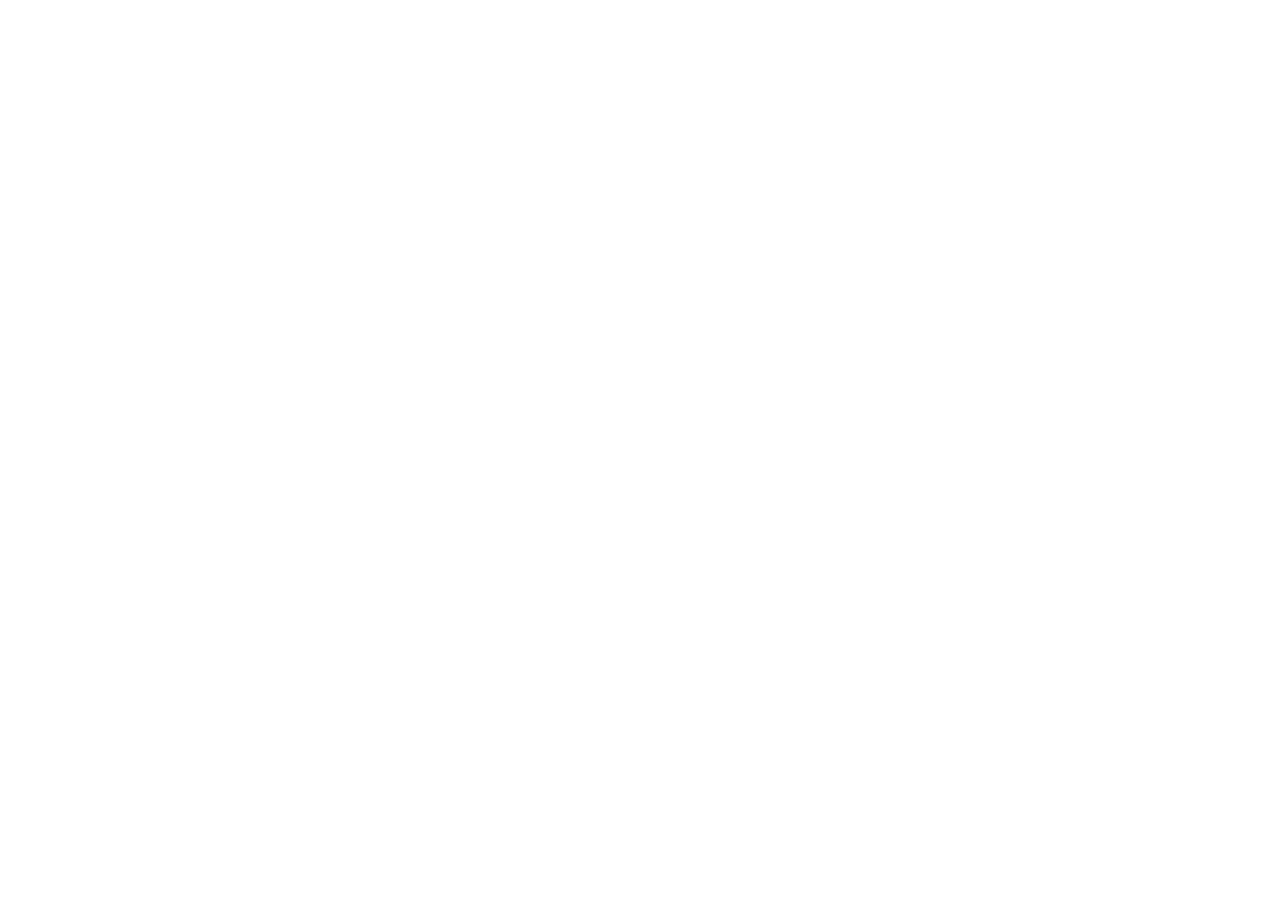
==== index.html @ 67e9c153 "Switch to clean URLs (folder-based routing) Moves each page into its own folder with an index.html (" ====
<!DOCTYPE html>
<html lang="en">
<head>
<meta charset="utf-8">
<meta name="viewport" content="width=device-width, initial-scale=1">
<script src="/support.js"></script>
</head>
<body>
<x-dc>
<helmet>
  <title>Danny Maddock — Systems & Automation Consultant | Brighton, UK</title>
  <meta name="description" content="Carpenter turned automation builder. No-code systems, integrations, and workflows for agencies and operators — built to work, not to impress."></meta>
  <meta property="og:title" content="Danny Maddock — Systems & Automation Consultant"></meta>
  <meta property="og:description" content="Carpenter turned automation builder. No-code systems, integrations, and workflows for agencies and operators — built to work, not to impress."></meta>
  <meta property="og:type" content="website"></meta>
  <meta property="og:image" content="https://dannymaddock.com/blk-bx-logo.svg.svg"></meta>
  <link rel="canonical" href="https://dannymaddock.com/"></link>
  <meta name="twitter:card" content="summary"></meta>
  <link rel="preconnect" href="https://fonts.googleapis.com"></link>
  <link rel="preconnect" href="https://fonts.gstatic.com" crossorigin="true"></link>
  <link href="https://fonts.googleapis.com/css2?family=Outfit:wght@300;400;500;600;700;800;900&display=swap" rel="stylesheet"></link>
  <style>
    body { margin: 0; font-family: 'Outfit', -apple-system, sans-serif; letter-spacing: -0.02em; color: #111827; }
    h1, h2, h3 { letter-spacing: -0.04em; margin: 0; }
    a { color: oklch(58% 0.19 292); text-decoration: none; }
    a:hover { color: oklch(50% 0.19 292); }
  </style>

  <script type="application/ld+json">
{
  "@context": "https://schema.org",
  "@type": "Person",
  "name": "Danny Maddock",
  "url": "https://dannymaddock.com",
  "jobTitle": "Systems & Automation Consultant",
  "sameAs": [
    "https://www.upwork.com/freelancers/~01ee03b4f8411b630c",
    "https://contra.com/danny_maddock_mg95uey0"
  ],
  "address": {
    "@type": "PostalAddress",
    "addressLocality": "Brighton",
    "addressCountry": "UK"
  }
}
</script>
</helmet>

<div style="background:#fff;">

  <nav style="position:sticky; top:0; z-index:100; border-bottom:1px solid rgba(17,24,39,0.08); background:rgba(255,255,255,0.85); backdrop-filter:blur(12px); -webkit-backdrop-filter:blur(12px);">
    <div style="max-width:1100px; margin:0 auto; padding:0 32px; height:60px; display:flex; align-items:center; justify-content:center;">
      <ul id="nav-menu" style="display:flex; align-items:center; gap:36px; list-style:none; margin:0; padding:0; flex-wrap:wrap;">
        <li><a href="/" style="font-size:12px; font-weight:700; letter-spacing:0.1em; text-transform:uppercase; color:#111827; padding-bottom:4px; border-bottom:2px solid oklch(58% 0.19 292);">Home</a></li>
        <li><a href="/about" style="font-size:12px; font-weight:600; letter-spacing:0.1em; text-transform:uppercase; color:rgba(17,24,39,0.6);">About</a></li>
        <li><a href="/portfolio" style="font-size:12px; font-weight:600; letter-spacing:0.1em; text-transform:uppercase; color:rgba(17,24,39,0.6);">Portfolio</a></li>
        <li><a href="/services" style="font-size:12px; font-weight:600; letter-spacing:0.1em; text-transform:uppercase; color:rgba(17,24,39,0.6);">Services</a></li>
        <li><a href="/contact" style="font-size:12px; font-weight:600; letter-spacing:0.1em; text-transform:uppercase; color:rgba(17,24,39,0.6);">Contact</a></li>
      </ul>
      <button id="nav-toggle" style="display:none; background:none; border:none; cursor:pointer; padding:8px; margin-left:auto;" aria-label="Toggle navigation">
        <svg width="24" height="24" viewBox="0 0 24 24" fill="none" stroke="currentColor" stroke-width="2">
          <line x1="3" y1="6" x2="21" y2="6"></line>
          <line x1="3" y1="12" x2="21" y2="12"></line>
          <line x1="3" y1="18" x2="21" y2="18"></line>
        </svg>
      </button>
    </div>
  </nav>
  <style>
    @media (max-width: 768px) {
      #nav-menu { position: absolute; top: 60px; left: 0; right: 0; flex-direction: column; gap: 0; background: #fff; border-bottom: 1px solid rgba(17,24,39,0.08); padding: 16px 32px !important; display: none !important; }
      #nav-menu.open { display: flex !important; }
      #nav-menu li { border-bottom: 1px solid rgba(17,24,39,0.08); padding: 12px 0; }
      #nav-menu li:last-child { border-bottom: none; }
      #nav-toggle { display: block !important; }
    }
  </style>
  <script>
    document.addEventListener('click', function(e) {
      if (!e.target.closest('#nav-toggle')) return;
      document.getElementById('nav-menu').classList.toggle('open');
    });
  </script>

  <section style="padding:88px 40px 64px; display:flex; flex-direction:column; align-items:center; position:relative; z-index:1;" data-screen-label="Hero">
    <div style="position:absolute; inset:0; background:url('/hero-bg.jpg') center/cover no-repeat; opacity:0.12; z-index:0; pointer-events:none; filter:grayscale(100%);"></div>
    <h1 style="text-align:center; line-height:0.9; position:relative; z-index:1;">
      <span style="font-size:clamp(3rem,8vw,7.5rem); font-weight:800; letter-spacing:-0.04em; text-transform:lowercase;"><span style="color:#111827;">danny</span><span style="color:oklch(58% 0.19 292);">maddock</span></span>
    </h1>
    <p style="margin:18px 0 0; font-size:13px; font-weight:600; letter-spacing:0.2em; text-transform:uppercase; color:rgba(17,24,39,0.6); text-align:center; position:relative; z-index:1;">systems &amp; automation consultant</p>

    <div style="display:flex; flex-direction:row; align-items:center; justify-content:center; gap:56px; width:100%; max-width:920px; margin:56px auto 0; flex-wrap:wrap; position:relative; z-index:1;">
      <div style="width:220px; height:220px; flex-shrink:0; border-radius:24%; overflow:visible;">
        <img src="/dannymaddock.png" alt="Danny Maddock" style="width:100%; height:100%; object-fit:cover; object-position:50% 5%; border-radius:24%; display:block;"></img>
      </div>
      <div style="display:flex; flex-direction:column; align-items:flex-start; gap:12px; max-width:420px;">
        <p style="font-size:1.1rem; line-height:1.7; margin:0; color:#111827;">Fifteen years as a carpenter taught me there's no such thing as 'close enough' - a joint either fits or it doesn't. Carpal Tunnel Syndrome ended that career in 2024 so I went looking for new tools to build with and found Make, n8n, Airtable and Notion.</p>
        <p style="font-size:1.1rem; line-height:1.7; margin:0; color:#111827;">Based in Brighton, I design and deploy systems and automations for agencies and small businesses who are done with doing things manually.</p>
        <div style="display:flex; flex-direction:row; align-items:center; gap:24px; flex-wrap:wrap;">
          <a href="/contact#build" style="background:oklch(58% 0.19 292); color:#fff; display:inline-block; padding:14px 30px; border-radius:10px; font-size:14px; font-weight:600; transition:all 0.25s;" style-hover="background:oklch(50% 0.19 292); transform:translateY(-2px);">Let's Build</a>
          <a href="/portfolio" style="color:rgba(17,24,39,0.7); font-size:14px; font-weight:600;" style-hover="color:#111827;">See the work →</a>
        </div>
      </div>
    </div>
    <style>
      @media (max-width: 768px) {
        [data-screen-label="Hero"] { padding: 48px 20px 40px !important; text-align: center !important; }
        [data-screen-label="Hero"] h1 { font-size: clamp(2rem, 6vw, 3.5rem) !important; }
        [data-screen-label="Hero"] > div { flex-direction: column !important; gap: 32px !important; align-items: center !important; }
        [data-screen-label="Hero"] .image { width: 160px !important; height: 160px !important; }
        [data-screen-label="Hero"] p { font-size: 1rem !important; }
        [data-screen-label="Hero"] > div > div:last-child > div:last-child { justify-content: center !important; width: 100%; }
        [data-screen-label="Featured Work"] { text-align: center !important; }
        [data-screen-label="Featured Work"] > div > div:first-child { justify-content: center !important; align-items: center !important; }
      }
    </style>
  </section>

  <section style="padding:96px 0; border-top:1px solid rgba(17,24,39,0.08); background:linear-gradient(rgba(255,255,255,0.85),rgba(255,255,255,0.85)), url('/workbench.jpg') center top/cover no-repeat; background-attachment:fixed;" data-screen-label="Featured Work">
    <div style="max-width:1100px; margin:0 auto; padding:0 32px;">
      <div style="display:flex; align-items:baseline; justify-content:space-between; margin-bottom:40px; flex-wrap:wrap; gap:12px;">
        <h2 style="font-size:clamp(1.8rem,3.5vw,2.4rem); font-weight:700; text-transform:lowercase;">featured work</h2>
        <a href="/portfolio" style="font-size:13px; font-weight:600; color:rgba(17,24,39,0.7);" style-hover="color:#111827;">View all case studies →</a>
      </div>
      <div style="display:grid; grid-template-columns:repeat(2,1fr); gap:24px;">
        <div style="padding:32px 36px; background:#fff; border:1px solid rgba(17,24,39,0.08); border-radius:24px; box-shadow:0 2px 8px rgba(0,0,0,0.04);">
          <h3 style="font-size:1.15rem; font-weight:700; margin-bottom:10px;">Legacy System Integration</h3>
          <p style="font-size:0.95rem; color:rgba(17,24,39,0.65); line-height:1.7; margin:0 0 20px;">Fully self-hosted PDF extraction and data automation for a health insurance broker — no cloud processing, no subscription fees.</p>
          <div style="display:flex; gap:14px;">
            <img src="/n8n.svg" alt="n8n" style="height:22px; width:auto;"></img>
          </div>
        </div>
        <div style="padding:32px 36px; background:#fff; border:1px solid rgba(17,24,39,0.08); border-radius:24px; box-shadow:0 2px 8px rgba(0,0,0,0.04);">
          <h3 style="font-size:1.15rem; font-weight:700; margin-bottom:10px;">Airtable Operations &amp; Finance System</h3>
          <p style="font-size:0.95rem; color:rgba(17,24,39,0.65); line-height:1.7; margin:0 0 20px;">Migrated an alternative school from 15 spreadsheets to a single Airtable system covering operations, scheduling, and finance.</p>
          <div style="display:flex; gap:14px;">
            <img src="/airtable.svg" alt="Airtable" style="height:22px; width:auto;"></img>
          </div>
        </div>
      </div>
      <style>
        @media (max-width: 768px) {
          [data-screen-label="Featured Work"] { padding: 64px 0 !important; background-attachment: scroll !important; }
          [data-screen-label="Featured Work"] > div > div:first-child { flex-direction: column !important; gap: 16px !important; margin-bottom: 16px !important; }
          [data-screen-label="Featured Work"] > div > div:first-child > a { font-size: 12px !important; }
          [data-screen-label="Featured Work"] > div > div:last-of-type { grid-template-columns: 1fr !important; gap: 16px !important; padding: 0 20px !important; }
          [data-screen-label="Featured Work"] > div > div:last-of-type > div { padding: 24px !important; }
          [data-screen-label="Featured Work"] > div > div:last-of-type h3 { font-size: 1rem !important; }
          [data-screen-label="Featured Work"] > div > div:last-of-type p { font-size: 0.85rem !important; }
        }
      </style>
    </div>
  </section>

  <section style="padding:80px 0; border-top:1px solid rgba(17,24,39,0.08); background:#f8f7f5;" data-screen-label="Toolkit Strip">
    <div style="max-width:1100px; margin:0 auto; padding:0 32px; text-align:center;">
      <p style="font-size:11px; font-weight:700; letter-spacing:0.18em; text-transform:uppercase; color:rgba(17,24,39,0.5); margin:0 0 28px;">// tools I build with</p>
      <div style="display:flex; align-items:center; justify-content:center; gap:40px; flex-wrap:wrap;">
        <img src="/n8n.svg" alt="n8n" style="height:28px; width:auto; filter:grayscale(100%) opacity(50%);"></img>
        <img src="/make.svg" alt="Make" style="height:28px; width:auto; filter:grayscale(100%) opacity(50%);"></img>
        <img src="/zapier.svg" alt="Zapier" style="height:28px; width:auto; filter:grayscale(100%) opacity(50%);"></img>
        <img src="/airtable.svg" alt="Airtable" style="height:28px; width:auto; filter:grayscale(100%) opacity(50%);"></img>
        <img src="/notion.svg" alt="Notion" style="height:28px; width:auto; filter:grayscale(100%) opacity(50%);"></img>
        <img src="/chatgpt.svg" alt="ChatGPT" style="height:28px; width:auto; filter:grayscale(100%) opacity(50%);"></img>
        <img src="/claude.svg" alt="Claude" style="height:28px; width:auto; filter:grayscale(100%) opacity(50%);"></img>
        <img src="/google_workspace.svg" alt="Google Workspace" style="height:28px; width:auto; filter:grayscale(100%) opacity(50%);"></img>
      </div>
      <a href="/services#toolkit" style="display:inline-block; margin-top:28px; font-size:13px; font-weight:600; color:rgba(17,24,39,0.7);" style-hover="color:#111827;">See the full toolkit →</a>
    </div>
  </section>

  <footer style="border-top:1px solid rgba(17,24,39,0.08); padding:32px 0;">
    <div style="max-width:1100px; margin:0 auto; padding:0 32px; display:flex; align-items:center; justify-content:space-between; flex-wrap:wrap; gap:16px;">
      <img src="/blk-bx-logo.svg.svg" alt="BLK BX" style="height:36px; width:auto; object-fit:contain;"></img>
      <p style="font-size:13px; color:rgba(17,24,39,0.65); margin:0;">© 2026 BLK BX. Built with precision.</p>
    </div>
  </footer>

</div>

</x-dc>
</body>
</html>
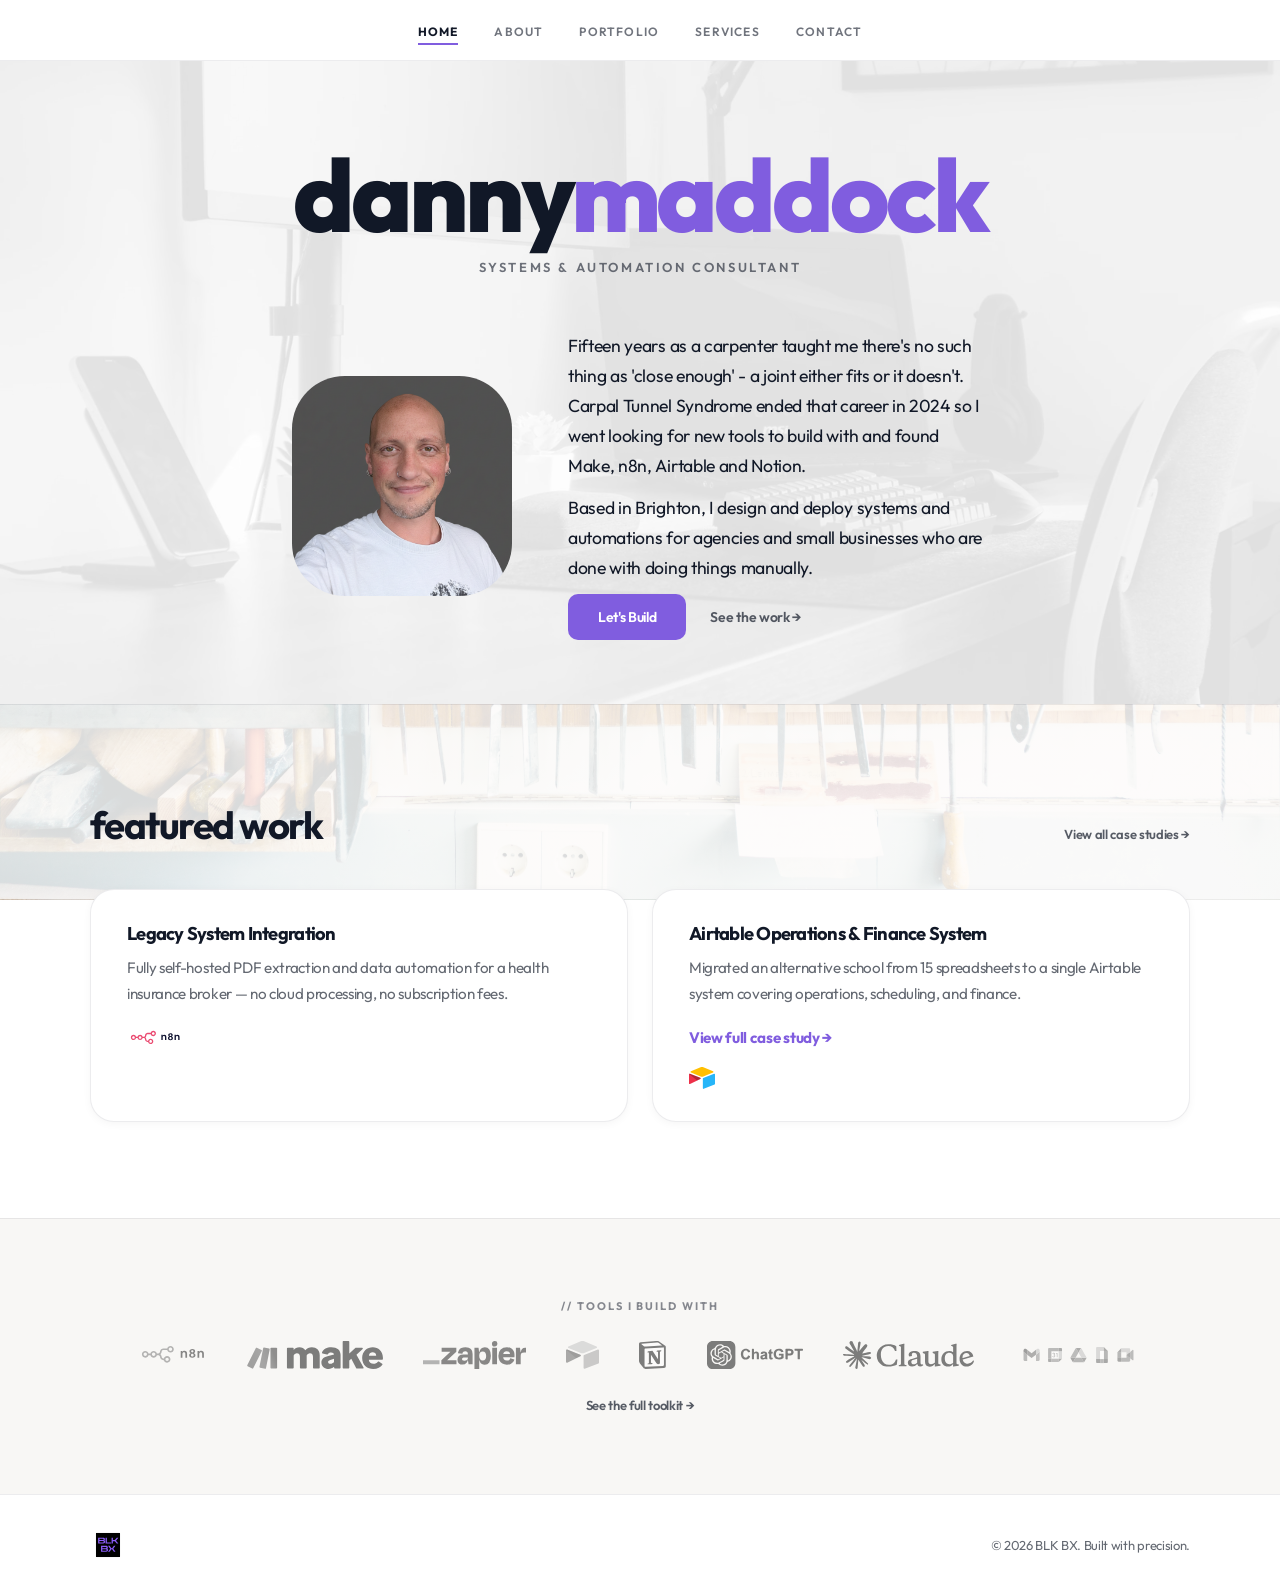
==== commit be97f669: "Replace homepage React runtime with static HTML" ====
--- a/index.html
+++ b/index.html
@@ -3,22 +3,19 @@
 <head>
 <meta charset="utf-8">
 <meta name="viewport" content="width=device-width, initial-scale=1">
-<script src="/support.js"></script>
-</head>
-<body>
-<x-dc>
-<helmet>
-  <title>Danny Maddock — Systems & Automation Consultant | Brighton, UK</title>
-  <meta name="description" content="Carpenter turned automation builder. No-code systems, integrations, and workflows for agencies and operators — built to work, not to impress."></meta>
-  <meta property="og:title" content="Danny Maddock — Systems & Automation Consultant"></meta>
-  <meta property="og:description" content="Carpenter turned automation builder. No-code systems, integrations, and workflows for agencies and operators — built to work, not to impress."></meta>
-  <meta property="og:type" content="website"></meta>
-  <meta property="og:image" content="https://dannymaddock.com/blk-bx-logo.svg.svg"></meta>
-  <link rel="canonical" href="https://dannymaddock.com/"></link>
-  <meta name="twitter:card" content="summary"></meta>
-  <link rel="preconnect" href="https://fonts.googleapis.com"></link>
-  <link rel="preconnect" href="https://fonts.gstatic.com" crossorigin="true"></link>
-  <link href="https://fonts.googleapis.com/css2?family=Outfit:wght@300;400;500;600;700;800;900&display=swap" rel="stylesheet"></link>
+<title>Danny Maddock — Systems & Automation Consultant | Brighton, UK</title>
+  <meta name="description" content="Carpenter turned automation builder. No-code systems, integrations, and workflows for agencies and operators — built to work, not to impress.">
+  <meta property="og:title" content="Danny Maddock — Systems & Automation Consultant">
+  <meta property="og:description" content="Carpenter turned automation builder. No-code systems, integrations, and workflows for agencies and operators — built to work, not to impress.">
+  <meta property="og:url" content="https://dannymaddock.com/">
+  <meta property="og:type" content="website">
+  <meta property="og:image" content="https://dannymaddock.com/blk-bx-logo.svg.svg">
+  <link rel="icon" href="/blk-bx-logo.svg.svg" type="image/svg+xml">
+  <link rel="canonical" href="https://dannymaddock.com/">
+  <meta name="twitter:card" content="summary">
+  <link rel="preconnect" href="https://fonts.googleapis.com">
+  <link rel="preconnect" href="https://fonts.gstatic.com" crossorigin="anonymous">
+  <link href="https://fonts.googleapis.com/css2?family=Outfit:wght@300;400;500;600;700;800;900&display=swap" rel="stylesheet">
   <style>
     body { margin: 0; font-family: 'Outfit', -apple-system, sans-serif; letter-spacing: -0.02em; color: #111827; }
     h1, h2, h3 { letter-spacing: -0.04em; margin: 0; }
@@ -44,29 +41,25 @@
   }
 }
 </script>
-</helmet>
-
-<div style="background:#fff;">
-
-  <nav style="position:sticky; top:0; z-index:100; border-bottom:1px solid rgba(17,24,39,0.08); background:rgba(255,255,255,0.85); backdrop-filter:blur(12px); -webkit-backdrop-filter:blur(12px);">
-    <div style="max-width:1100px; margin:0 auto; padding:0 32px; height:60px; display:flex; align-items:center; justify-content:center;">
-      <ul id="nav-menu" style="display:flex; align-items:center; gap:36px; list-style:none; margin:0; padding:0; flex-wrap:wrap;">
-        <li><a href="/" style="font-size:12px; font-weight:700; letter-spacing:0.1em; text-transform:uppercase; color:#111827; padding-bottom:4px; border-bottom:2px solid oklch(58% 0.19 292);">Home</a></li>
-        <li><a href="/about" style="font-size:12px; font-weight:600; letter-spacing:0.1em; text-transform:uppercase; color:rgba(17,24,39,0.6);">About</a></li>
-        <li><a href="/portfolio" style="font-size:12px; font-weight:600; letter-spacing:0.1em; text-transform:uppercase; color:rgba(17,24,39,0.6);">Portfolio</a></li>
-        <li><a href="/services" style="font-size:12px; font-weight:600; letter-spacing:0.1em; text-transform:uppercase; color:rgba(17,24,39,0.6);">Services</a></li>
-        <li><a href="/contact" style="font-size:12px; font-weight:600; letter-spacing:0.1em; text-transform:uppercase; color:rgba(17,24,39,0.6);">Contact</a></li>
-      </ul>
-      <button id="nav-toggle" style="display:none; background:none; border:none; cursor:pointer; padding:8px; margin-left:auto;" aria-label="Toggle navigation">
-        <svg width="24" height="24" viewBox="0 0 24 24" fill="none" stroke="currentColor" stroke-width="2">
-          <line x1="3" y1="6" x2="21" y2="6"></line>
-          <line x1="3" y1="12" x2="21" y2="12"></line>
-          <line x1="3" y1="18" x2="21" y2="18"></line>
-        </svg>
-      </button>
-    </div>
-  </nav>
-  <style>
+<style>
+.skip-link { position: absolute; left: 16px; top: -80px; z-index: 1000; background: #111827; color: #fff; padding: 12px 16px; border-radius: 8px; font-weight: 700; }
+.skip-link:focus { top: 12px; }
+:focus-visible { outline: 3px solid oklch(58% 0.19 292); outline-offset: 3px; }
+</style>
+<!-- Hero background: responsive WebP with the original JPEG as fallback. Preload media ranges must match the CSS breakpoints below exactly, or a browser can fetch two variants. -->
+<link rel="preload" as="image" type="image/webp" href="/hero-bg-800.webp" media="(max-width: 599.98px)">
+<link rel="preload" as="image" type="image/webp" href="/hero-bg-1280.webp" media="(min-width: 600px) and (max-width: 899.98px)">
+<link rel="preload" as="image" type="image/webp" href="/hero-bg-1600.webp" media="(min-width: 900px) and (max-width: 1599.98px)">
+<link rel="preload" as="image" type="image/webp" href="/hero-bg-2400.webp" media="(min-width: 1600px)">
+<style>
+.hero-bg { background: url('/hero-bg.jpg') center / cover no-repeat; }
+.hero-bg { background-image: image-set(url('/hero-bg-800.webp') type('image/webp'), url('/hero-bg.jpg') type('image/jpeg')); }
+@media (min-width: 600px) { .hero-bg { background-image: image-set(url('/hero-bg-1280.webp') type('image/webp'), url('/hero-bg.jpg') type('image/jpeg')); } }
+@media (min-width: 900px) { .hero-bg { background-image: image-set(url('/hero-bg-1600.webp') type('image/webp'), url('/hero-bg.jpg') type('image/jpeg')); } }
+@media (min-width: 1600px) { .hero-bg { background-image: image-set(url('/hero-bg-2400.webp') type('image/webp'), url('/hero-bg.jpg') type('image/jpeg')); } }
+</style>
+<script defer src="https://cloud.umami.is/script.js" data-website-id="dac5d32b-0af2-4e4a-9d23-ffa6eaa5a9c3"></script>
+<style>
     @media (max-width: 768px) {
       #nav-menu { position: absolute; top: 60px; left: 0; right: 0; flex-direction: column; gap: 0; background: #fff; border-bottom: 1px solid rgba(17,24,39,0.08); padding: 16px 32px !important; display: none !important; }
       #nav-menu.open { display: flex !important; }
@@ -74,36 +67,8 @@
       #nav-menu li:last-child { border-bottom: none; }
       #nav-toggle { display: block !important; }
     }
-  </style>
-  <script>
-    document.addEventListener('click', function(e) {
-      if (!e.target.closest('#nav-toggle')) return;
-      document.getElementById('nav-menu').classList.toggle('open');
-    });
-  </script>
-
-  <section style="padding:88px 40px 64px; display:flex; flex-direction:column; align-items:center; position:relative; z-index:1;" data-screen-label="Hero">
-    <div style="position:absolute; inset:0; background:url('/hero-bg.jpg') center/cover no-repeat; opacity:0.12; z-index:0; pointer-events:none; filter:grayscale(100%);"></div>
-    <h1 style="text-align:center; line-height:0.9; position:relative; z-index:1;">
-      <span style="font-size:clamp(3rem,8vw,7.5rem); font-weight:800; letter-spacing:-0.04em; text-transform:lowercase;"><span style="color:#111827;">danny</span><span style="color:oklch(58% 0.19 292);">maddock</span></span>
-    </h1>
-    <p style="margin:18px 0 0; font-size:13px; font-weight:600; letter-spacing:0.2em; text-transform:uppercase; color:rgba(17,24,39,0.6); text-align:center; position:relative; z-index:1;">systems &amp; automation consultant</p>
-
-    <div style="display:flex; flex-direction:row; align-items:center; justify-content:center; gap:56px; width:100%; max-width:920px; margin:56px auto 0; flex-wrap:wrap; position:relative; z-index:1;">
-      <div style="width:220px; height:220px; flex-shrink:0; border-radius:24%; overflow:visible;">
-        <img src="/dannymaddock.png" alt="Danny Maddock" style="width:100%; height:100%; object-fit:cover; object-position:50% 5%; border-radius:24%; display:block;"></img>
-      </div>
-      <div style="display:flex; flex-direction:column; align-items:flex-start; gap:12px; max-width:420px;">
-        <p style="font-size:1.1rem; line-height:1.7; margin:0; color:#111827;">Fifteen years as a carpenter taught me there's no such thing as 'close enough' - a joint either fits or it doesn't. Carpal Tunnel Syndrome ended that career in 2024 so I went looking for new tools to build with and found Make, n8n, Airtable and Notion.</p>
-        <p style="font-size:1.1rem; line-height:1.7; margin:0; color:#111827;">Based in Brighton, I design and deploy systems and automations for agencies and small businesses who are done with doing things manually.</p>
-        <div style="display:flex; flex-direction:row; align-items:center; gap:24px; flex-wrap:wrap;">
-          <a href="/contact#build" style="background:oklch(58% 0.19 292); color:#fff; display:inline-block; padding:14px 30px; border-radius:10px; font-size:14px; font-weight:600; transition:all 0.25s;" style-hover="background:oklch(50% 0.19 292); transform:translateY(-2px);">Let's Build</a>
-          <a href="/portfolio" style="color:rgba(17,24,39,0.7); font-size:14px; font-weight:600;" style-hover="color:#111827;">See the work →</a>
-        </div>
-      </div>
-    </div>
-    <style>
-      @media (max-width: 768px) {
+
+    @media (max-width: 768px) {
         [data-screen-label="Hero"] { padding: 48px 20px 40px !important; text-align: center !important; }
         [data-screen-label="Hero"] h1 { font-size: clamp(2rem, 6vw, 3.5rem) !important; }
         [data-screen-label="Hero"] > div { flex-direction: column !important; gap: 32px !important; align-items: center !important; }
@@ -113,33 +78,8 @@
         [data-screen-label="Featured Work"] { text-align: center !important; }
         [data-screen-label="Featured Work"] > div > div:first-child { justify-content: center !important; align-items: center !important; }
       }
-    </style>
-  </section>
-
-  <section style="padding:96px 0; border-top:1px solid rgba(17,24,39,0.08); background:linear-gradient(rgba(255,255,255,0.85),rgba(255,255,255,0.85)), url('/workbench.jpg') center top/cover no-repeat; background-attachment:fixed;" data-screen-label="Featured Work">
-    <div style="max-width:1100px; margin:0 auto; padding:0 32px;">
-      <div style="display:flex; align-items:baseline; justify-content:space-between; margin-bottom:40px; flex-wrap:wrap; gap:12px;">
-        <h2 style="font-size:clamp(1.8rem,3.5vw,2.4rem); font-weight:700; text-transform:lowercase;">featured work</h2>
-        <a href="/portfolio" style="font-size:13px; font-weight:600; color:rgba(17,24,39,0.7);" style-hover="color:#111827;">View all case studies →</a>
-      </div>
-      <div style="display:grid; grid-template-columns:repeat(2,1fr); gap:24px;">
-        <div style="padding:32px 36px; background:#fff; border:1px solid rgba(17,24,39,0.08); border-radius:24px; box-shadow:0 2px 8px rgba(0,0,0,0.04);">
-          <h3 style="font-size:1.15rem; font-weight:700; margin-bottom:10px;">Legacy System Integration</h3>
-          <p style="font-size:0.95rem; color:rgba(17,24,39,0.65); line-height:1.7; margin:0 0 20px;">Fully self-hosted PDF extraction and data automation for a health insurance broker — no cloud processing, no subscription fees.</p>
-          <div style="display:flex; gap:14px;">
-            <img src="/n8n.svg" alt="n8n" style="height:22px; width:auto;"></img>
-          </div>
-        </div>
-        <div style="padding:32px 36px; background:#fff; border:1px solid rgba(17,24,39,0.08); border-radius:24px; box-shadow:0 2px 8px rgba(0,0,0,0.04);">
-          <h3 style="font-size:1.15rem; font-weight:700; margin-bottom:10px;">Airtable Operations &amp; Finance System</h3>
-          <p style="font-size:0.95rem; color:rgba(17,24,39,0.65); line-height:1.7; margin:0 0 20px;">Migrated an alternative school from 15 spreadsheets to a single Airtable system covering operations, scheduling, and finance.</p>
-          <div style="display:flex; gap:14px;">
-            <img src="/airtable.svg" alt="Airtable" style="height:22px; width:auto;"></img>
-          </div>
-        </div>
-      </div>
-      <style>
-        @media (max-width: 768px) {
+
+    @media (max-width: 768px) {
           [data-screen-label="Featured Work"] { padding: 64px 0 !important; background-attachment: scroll !important; }
           [data-screen-label="Featured Work"] > div > div:first-child { flex-direction: column !important; gap: 16px !important; margin-bottom: 16px !important; }
           [data-screen-label="Featured Work"] > div > div:first-child > a { font-size: 12px !important; }
@@ -148,36 +88,163 @@
           [data-screen-label="Featured Work"] > div > div:last-of-type h3 { font-size: 1rem !important; }
           [data-screen-label="Featured Work"] > div > div:last-of-type p { font-size: 0.85rem !important; }
         }
-      </style>
+
+    .build-link:hover { background:oklch(50% 0.19 292); transform:translateY(-2px); }
+    .muted-link:hover { color:#111827; }
+    main:focus { outline: none; }
+    @media (max-width: 340px) {
+      /* Keep the existing 48px wordmark and hero height; prevent the old
+         2px horizontal overflow on 320px screens with slightly tighter tracking. */
+      [data-screen-label="Hero"] h1 > span { letter-spacing: -0.049em !important; }
+    }
+    @media (prefers-reduced-motion: reduce) {
+      .build-link { transition: none !important; }
+      .build-link:hover { transform: none; }
+    }
+    @media print {
+      @page { margin: 0.5cm; }
+      *, *::before, *::after {
+        print-color-adjust: exact;
+        -webkit-print-color-adjust: exact;
+        backdrop-filter: none !important;
+        -webkit-backdrop-filter: none !important;
+        transition: none !important;
+      }
+    }
+</style>
+<noscript>
+  <style>
+    @media (max-width: 768px) {
+      /* Without JavaScript, keep every navigation link visible in normal flow. */
+      #nav-menu { position: static; display: flex !important; }
+      #nav-toggle { display: none !important; }
+      .nav-inner { height: auto !important; min-height: 60px; }
+      header { position: relative !important; }
+    }
+  </style>
+</noscript>
+</head>
+<body style="background:#fff;">
+
+
+  <a href="#main-content" class="skip-link">Skip to content</a>
+
+  <header style="position:sticky; top:0; z-index:100; border-bottom:1px solid rgba(17,24,39,0.08); background:rgba(255,255,255,0.85); backdrop-filter:blur(12px); -webkit-backdrop-filter:blur(12px);">
+    <nav aria-label="Primary">
+    <div class="nav-inner" style="max-width:1100px; margin:0 auto; padding:0 32px; height:60px; display:flex; align-items:center; justify-content:center;">
+      <ul id="nav-menu" style="display:flex; align-items:center; gap:36px; list-style:none; margin:0; padding:0; flex-wrap:wrap;">
+        <li><a href="/" aria-current="page" style="font-size:12px; font-weight:700; letter-spacing:0.1em; text-transform:uppercase; color:#111827; padding-bottom:4px; border-bottom:2px solid oklch(58% 0.19 292);">Home</a></li>
+        <li><a href="/about/" style="font-size:12px; font-weight:600; letter-spacing:0.1em; text-transform:uppercase; color:rgba(17,24,39,0.6);">About</a></li>
+        <li><a href="/portfolio/" style="font-size:12px; font-weight:600; letter-spacing:0.1em; text-transform:uppercase; color:rgba(17,24,39,0.6);">Portfolio</a></li>
+        <li><a href="/services/" style="font-size:12px; font-weight:600; letter-spacing:0.1em; text-transform:uppercase; color:rgba(17,24,39,0.6);">Services</a></li>
+        <li><a href="/contact/" style="font-size:12px; font-weight:600; letter-spacing:0.1em; text-transform:uppercase; color:rgba(17,24,39,0.6);">Contact</a></li>
+      </ul>
+      <button id="nav-toggle" type="button" aria-controls="nav-menu" aria-expanded="false" style="display:none; background:none; border:none; cursor:pointer; padding:8px; margin-left:auto;" aria-label="Toggle navigation">
+        <svg aria-hidden="true" width="24" height="24" viewBox="0 0 24 24" fill="none" stroke="currentColor" stroke-width="2">
+          <line x1="3" y1="6" x2="21" y2="6"></line>
+          <line x1="3" y1="12" x2="21" y2="12"></line>
+          <line x1="3" y1="18" x2="21" y2="18"></line>
+        </svg>
+      </button>
+    </div>
+    </nav>
+  </header>
+
+  <main id="main-content" tabindex="-1">
+  <section style="padding:88px 40px 64px; display:flex; flex-direction:column; align-items:center; position:relative; z-index:1;" data-screen-label="Hero">
+    <div class="hero-bg" aria-hidden="true" style="position:absolute; inset:0; opacity:0.12; z-index:0; pointer-events:none; filter:grayscale(100%);"></div>
+    <h1 style="text-align:center; line-height:0.9; position:relative; z-index:1;">
+      <span style="font-size:clamp(3rem,8vw,7.5rem); font-weight:800; letter-spacing:-0.04em; text-transform:lowercase;"><span style="color:#111827;">danny</span><span style="color:oklch(58% 0.19 292);">maddock</span></span>
+    </h1>
+    <p style="margin:18px 0 0; font-size:13px; font-weight:600; letter-spacing:0.2em; text-transform:uppercase; color:rgba(17,24,39,0.6); text-align:center; position:relative; z-index:1;">systems &amp; automation consultant</p>
+
+    <div style="display:flex; flex-direction:row; align-items:center; justify-content:center; gap:56px; width:100%; max-width:920px; margin:56px auto 0; flex-wrap:wrap; position:relative; z-index:1;">
+      <div style="width:220px; height:220px; flex-shrink:0; border-radius:24%; overflow:visible;">
+        <img width="220" height="220" fetchpriority="high" decoding="async" src="/dannymaddock.png" alt="Danny Maddock" style="width:100%; height:100%; object-fit:cover; object-position:50% 5%; border-radius:24%; display:block;">
+      </div>
+      <div style="display:flex; flex-direction:column; align-items:flex-start; gap:12px; max-width:420px;">
+        <p style="font-size:1.1rem; line-height:1.7; margin:0; color:#111827;">Fifteen years as a carpenter taught me there's no such thing as 'close enough' - a joint either fits or it doesn't. Carpal Tunnel Syndrome ended that career in 2024 so I went looking for new tools to build with and found Make, n8n, Airtable and Notion.</p>
+        <p style="font-size:1.1rem; line-height:1.7; margin:0; color:#111827;">Based in Brighton, I design and deploy systems and automations for agencies and small businesses who are done with doing things manually.</p>
+        <div style="display:flex; flex-direction:row; align-items:center; gap:24px; flex-wrap:wrap;">
+          <a href="/contact/#build" style="background:oklch(58% 0.19 292); color:#fff; display:inline-block; padding:14px 30px; border-radius:10px; font-size:14px; font-weight:600; transition:all 0.25s;" class="build-link">Let's Build</a>
+          <a href="/portfolio/" style="color:rgba(17,24,39,0.7); font-size:14px; font-weight:600;" class="muted-link">See the work →</a>
+        </div>
+      </div>
     </div>
   </section>
 
-  <section style="padding:80px 0; border-top:1px solid rgba(17,24,39,0.08); background:#f8f7f5;" data-screen-label="Toolkit Strip">
+  <section style="padding:96px 0; border-top:1px solid rgba(17,24,39,0.08); background:linear-gradient(rgba(255,255,255,0.85),rgba(255,255,255,0.85)), url('/workbench.jpg') center top/cover no-repeat; background-attachment:fixed;" data-screen-label="Featured Work">
+    <div style="max-width:1100px; margin:0 auto; padding:0 32px;">
+      <div style="display:flex; align-items:baseline; justify-content:space-between; margin-bottom:40px; flex-wrap:wrap; gap:12px;">
+        <h2 style="font-size:clamp(1.8rem,3.5vw,2.4rem); font-weight:700; text-transform:lowercase;">featured work</h2>
+        <a href="/portfolio/" style="font-size:13px; font-weight:600; color:rgba(17,24,39,0.7);" class="muted-link">View all case studies →</a>
+      </div>
+      <div style="display:grid; grid-template-columns:repeat(2,1fr); gap:24px;">
+        <div style="padding:32px 36px; background:#fff; border:1px solid rgba(17,24,39,0.08); border-radius:24px; box-shadow:0 2px 8px rgba(0,0,0,0.04);">
+          <h3 style="font-size:1.15rem; font-weight:700; margin-bottom:10px;">Legacy System Integration</h3>
+          <p style="font-size:0.95rem; color:rgba(17,24,39,0.65); line-height:1.7; margin:0 0 20px;">Fully self-hosted PDF extraction and data automation for a health insurance broker — no cloud processing, no subscription fees.</p>
+          <div style="display:flex; gap:14px;">
+            <img loading="lazy" decoding="async" src="/n8n.svg" alt="n8n" style="height:22px; width:auto;">
+          </div>
+        </div>
+        <div style="padding:32px 36px; background:#fff; border:1px solid rgba(17,24,39,0.08); border-radius:24px; box-shadow:0 2px 8px rgba(0,0,0,0.04);">
+          <h3 style="font-size:1.15rem; font-weight:700; margin-bottom:10px;">Airtable Operations &amp; Finance System</h3>
+          <p style="font-size:0.95rem; color:rgba(17,24,39,0.65); line-height:1.7; margin:0 0 20px;">Migrated an alternative school from 15 spreadsheets to a single Airtable system covering operations, scheduling, and finance.</p>
+          <a href="/portfolio/airtable-operations-and-finance/" style="display:inline-block; margin:0 0 20px; font-size:0.95rem; font-weight:700;">View full case study →</a>
+          <div style="display:flex; gap:14px;">
+            <img loading="lazy" decoding="async" src="/airtable.svg" alt="Airtable" style="height:22px; width:auto;">
+          </div>
+        </div>
+      </div>
+    </div>
+  </section>
+
+  <section aria-label="Tools I build with" style="padding:80px 0; border-top:1px solid rgba(17,24,39,0.08); background:#f8f7f5;" data-screen-label="Toolkit Strip">
     <div style="max-width:1100px; margin:0 auto; padding:0 32px; text-align:center;">
       <p style="font-size:11px; font-weight:700; letter-spacing:0.18em; text-transform:uppercase; color:rgba(17,24,39,0.5); margin:0 0 28px;">// tools I build with</p>
       <div style="display:flex; align-items:center; justify-content:center; gap:40px; flex-wrap:wrap;">
-        <img src="/n8n.svg" alt="n8n" style="height:28px; width:auto; filter:grayscale(100%) opacity(50%);"></img>
-        <img src="/make.svg" alt="Make" style="height:28px; width:auto; filter:grayscale(100%) opacity(50%);"></img>
-        <img src="/zapier.svg" alt="Zapier" style="height:28px; width:auto; filter:grayscale(100%) opacity(50%);"></img>
-        <img src="/airtable.svg" alt="Airtable" style="height:28px; width:auto; filter:grayscale(100%) opacity(50%);"></img>
-        <img src="/notion.svg" alt="Notion" style="height:28px; width:auto; filter:grayscale(100%) opacity(50%);"></img>
-        <img src="/chatgpt.svg" alt="ChatGPT" style="height:28px; width:auto; filter:grayscale(100%) opacity(50%);"></img>
-        <img src="/claude.svg" alt="Claude" style="height:28px; width:auto; filter:grayscale(100%) opacity(50%);"></img>
-        <img src="/google_workspace.svg" alt="Google Workspace" style="height:28px; width:auto; filter:grayscale(100%) opacity(50%);"></img>
-      </div>
-      <a href="/services#toolkit" style="display:inline-block; margin-top:28px; font-size:13px; font-weight:600; color:rgba(17,24,39,0.7);" style-hover="color:#111827;">See the full toolkit →</a>
+        <img loading="lazy" decoding="async" src="/n8n.svg" alt="n8n" style="height:28px; width:auto; filter:grayscale(100%) opacity(50%);">
+        <img loading="lazy" decoding="async" src="/make.svg" alt="Make" style="height:28px; width:auto; filter:grayscale(100%) opacity(50%);">
+        <img loading="lazy" decoding="async" src="/zapier.svg" alt="Zapier" style="height:28px; width:auto; filter:grayscale(100%) opacity(50%);">
+        <img loading="lazy" decoding="async" src="/airtable.svg" alt="Airtable" style="height:28px; width:auto; filter:grayscale(100%) opacity(50%);">
+        <img loading="lazy" decoding="async" src="/notion.svg" alt="Notion" style="height:28px; width:auto; filter:grayscale(100%) opacity(50%);">
+        <img loading="lazy" decoding="async" src="/chatgpt.svg" alt="ChatGPT" style="height:28px; width:auto; filter:grayscale(100%) opacity(50%);">
+        <img loading="lazy" decoding="async" src="/claude.svg" alt="Claude" style="height:28px; width:auto; filter:grayscale(100%) opacity(50%);">
+        <img loading="lazy" decoding="async" src="/google_workspace.svg" alt="Google Workspace" style="height:28px; width:auto; filter:grayscale(100%) opacity(50%);">
+      </div>
+      <a href="/services/#toolkit" style="display:inline-block; margin-top:28px; font-size:13px; font-weight:600; color:rgba(17,24,39,0.7);" class="muted-link">See the full toolkit →</a>
     </div>
   </section>
+
+  </main>
 
   <footer style="border-top:1px solid rgba(17,24,39,0.08); padding:32px 0;">
     <div style="max-width:1100px; margin:0 auto; padding:0 32px; display:flex; align-items:center; justify-content:space-between; flex-wrap:wrap; gap:16px;">
-      <img src="/blk-bx-logo.svg.svg" alt="BLK BX" style="height:36px; width:auto; object-fit:contain;"></img>
+      <img loading="lazy" decoding="async" src="/blk-bx-logo.svg.svg" alt="BLK BX" style="height:36px; width:auto; object-fit:contain;">
       <p style="font-size:13px; color:rgba(17,24,39,0.65); margin:0;">© 2026 BLK BX. Built with precision.</p>
     </div>
   </footer>
 
-</div>
-
-</x-dc>
+  <script>
+    // The mobile menu is the homepage's only scripted interaction.
+    const navToggle = document.getElementById('nav-toggle');
+    const navMenu = document.getElementById('nav-menu');
+
+    function setMenuOpen(open) {
+      navMenu.classList.toggle('open', open);
+      navToggle.setAttribute('aria-expanded', String(open));
+    }
+
+    navToggle.addEventListener('click', function () {
+      setMenuOpen(navToggle.getAttribute('aria-expanded') !== 'true');
+    });
+
+    document.addEventListener('keydown', function (event) {
+      if (event.key === 'Escape' && navToggle.getAttribute('aria-expanded') === 'true') {
+        setMenuOpen(false);
+        navToggle.focus();
+      }
+    });
+  </script>
 </body>
 </html>
